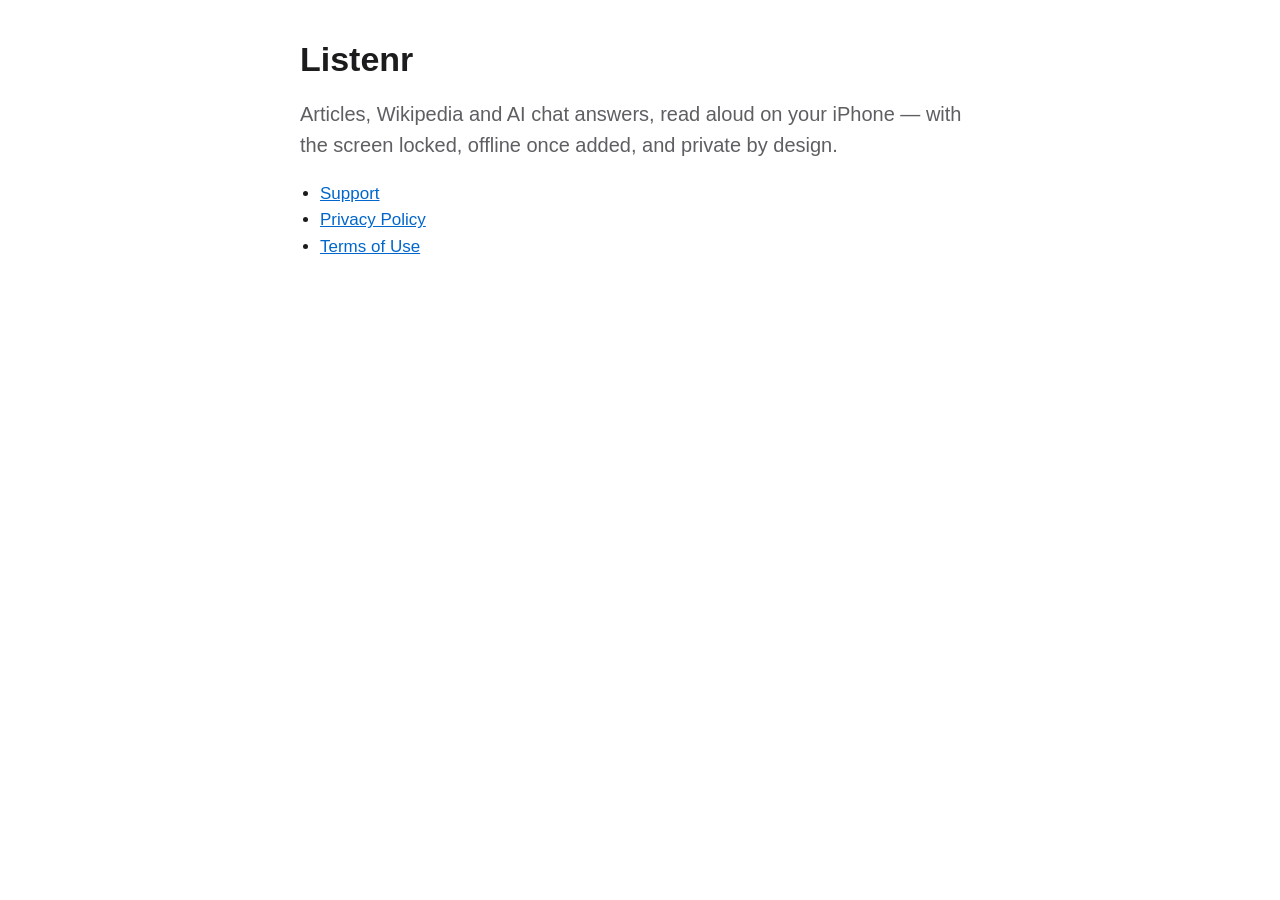
==== index.html @ bde49fee "Add Listenr support, privacy and terms pages Co-Authored-By: Claude Opus 5.5 <noreply@anthropic.com>" ====
<!doctype html>
<html lang="en">
<head>
<meta charset="utf-8">
<meta name="viewport" content="width=device-width, initial-scale=1">
<title>Listenr</title>
<link rel="stylesheet" href="style.css">
</head>
<body>
<main>
<h1>Listenr</h1>
<p class="lead">Articles, Wikipedia and AI chat answers, read aloud on your iPhone — with the screen locked, offline once added, and private by design.</p>
<!-- APP STORE LINK: add the App Store badge here after launch -->
<ul class="links">
<li><a href="support.html">Support</a></li>
<li><a href="privacy.html">Privacy Policy</a></li>
<li><a href="terms.html">Terms of Use</a></li>
</ul>
</main>
</body>
</html>
---- style.css ----
:root {
  color-scheme: light dark;
  --bg: #ffffff;
  --ink: #1c1c1e;
  --muted: #5e5e63;
  --link: #0066cc;
}
@media (prefers-color-scheme: dark) {
  :root { --bg: #000000; --ink: #f2f2f7; --muted: #aeaeb2; --link: #0a84ff; }
}
body {
  margin: 0;
  background: var(--bg);
  color: var(--ink);
  font: 17px/1.55 -apple-system, BlinkMacSystemFont, "Segoe UI", sans-serif;
}
main { max-width: 680px; margin: 0 auto; padding: 32px 16px 64px; }
h1 { font-size: 34px; line-height: 1.15; margin: 8px 0 4px; }
h2 { font-size: 22px; margin: 32px 0 8px; }
h3 { font-size: 18px; margin: 24px 0 4px; }
a { color: var(--link); }
.back, .date { color: var(--muted); margin: 0; }
.lead { font-size: 20px; color: var(--muted); }
.links { padding-left: 20px; }
ol.restrictions li { margin-bottom: 6px; }
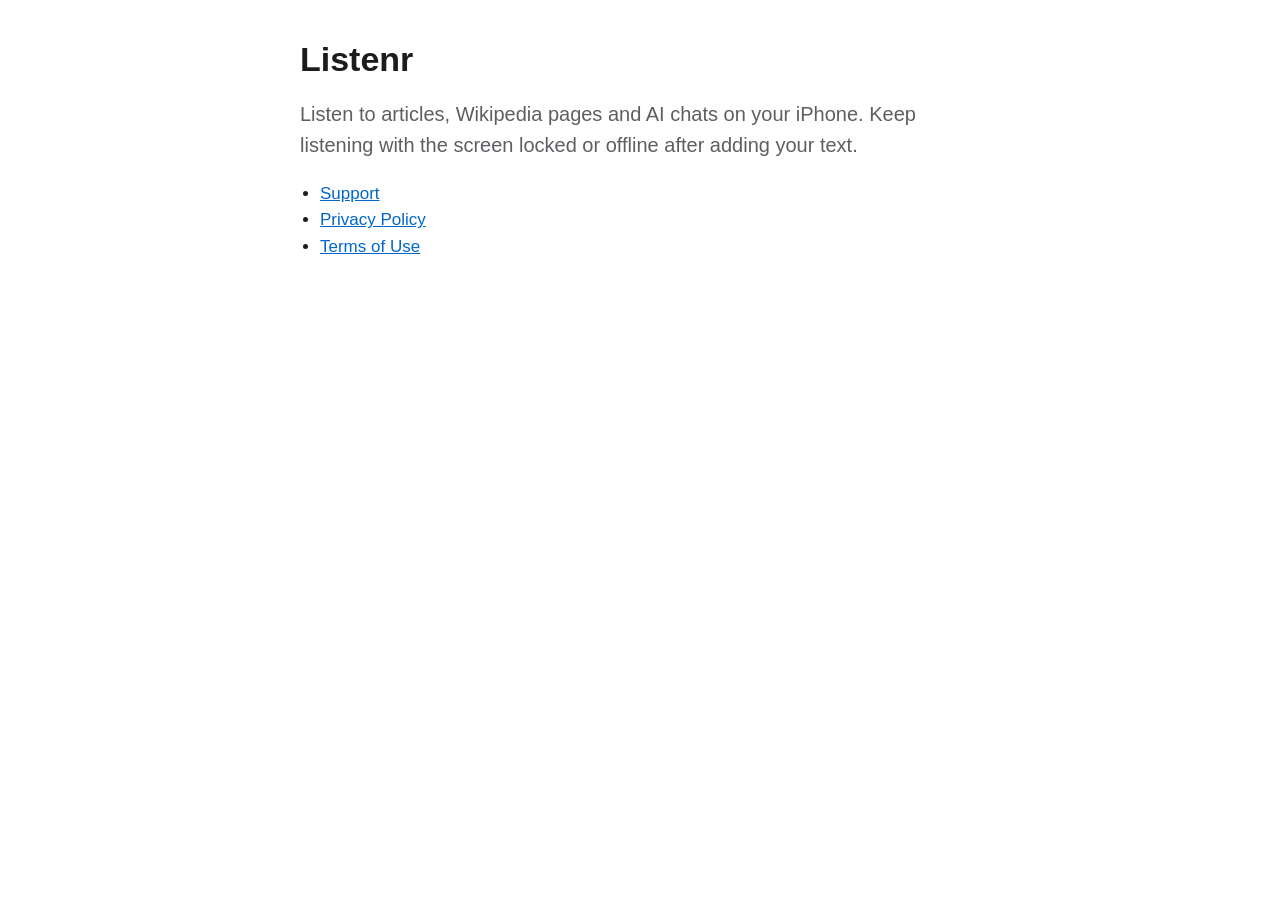
==== commit ad8c61eb: "Update home, privacy and support pages for Listenr 1.0 build 14 Clearer wording, matching the app's " ====
--- a/index.html
+++ b/index.html
@@ -9,7 +9,7 @@
 <body>
 <main>
 <h1>Listenr</h1>
-<p class="lead">Articles, Wikipedia and AI chat answers, read aloud on your iPhone — with the screen locked, offline once added, and private by design.</p>
+<p class="lead">Listen to articles, Wikipedia pages and AI chats on your iPhone. Keep listening with the screen locked or offline after adding your text.</p>
 <!-- APP STORE LINK: add the App Store badge here after launch -->
 <ul class="links">
 <li><a href="support.html">Support</a></li>
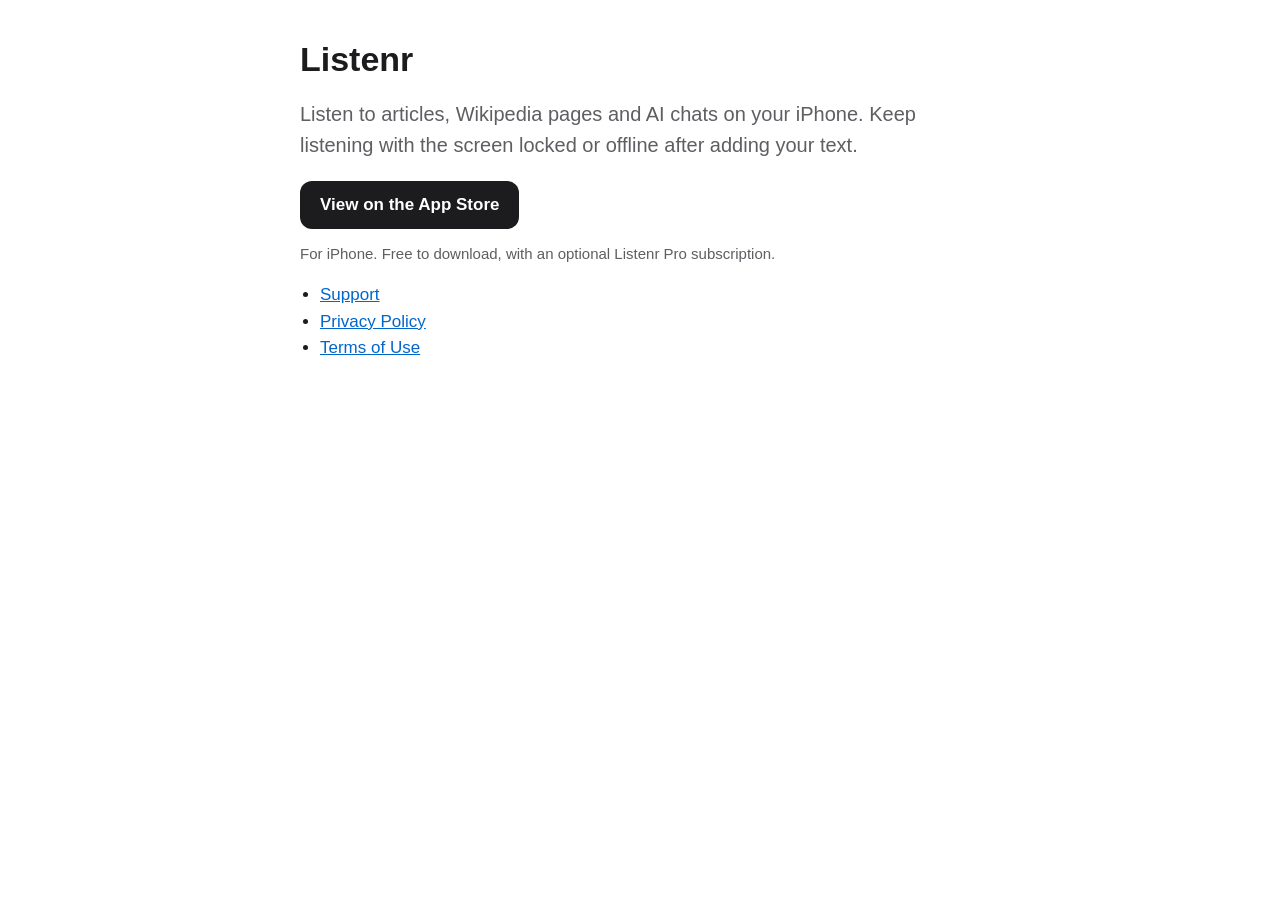
==== commit 46737624: "Add App Store link to the home page Co-Authored-By: Claude Opus 5.5 <noreply@anthropic.com>" ====
--- a/index.html
+++ b/index.html
@@ -3,6 +3,7 @@
 <head>
 <meta charset="utf-8">
 <meta name="viewport" content="width=device-width, initial-scale=1">
+<meta name="apple-itunes-app" content="app-id=6826977800">
 <title>Listenr</title>
 <link rel="stylesheet" href="style.css">
 </head>
@@ -10,7 +11,8 @@
 <main>
 <h1>Listenr</h1>
 <p class="lead">Listen to articles, Wikipedia pages and AI chats on your iPhone. Keep listening with the screen locked or offline after adding your text.</p>
-<!-- APP STORE LINK: add the App Store badge here after launch -->
+<p><a class="store-link" href="https://apps.apple.com/app/id6826977800">View on the App Store</a></p>
+<p class="store-note">For iPhone. Free to download, with an optional Listenr Pro subscription.</p>
 <ul class="links">
 <li><a href="support.html">Support</a></li>
 <li><a href="privacy.html">Privacy Policy</a></li>
--- a/style.css
+++ b/style.css
@@ -21,5 +21,17 @@
 a { color: var(--link); }
 .back, .date { color: var(--muted); margin: 0; }
 .lead { font-size: 20px; color: var(--muted); }
+.store-link {
+  display: inline-flex;
+  align-items: center;
+  min-height: 48px;
+  padding: 0 20px;
+  border-radius: 12px;
+  background: var(--ink);
+  color: var(--bg);
+  font-weight: 600;
+  text-decoration: none;
+}
+.store-note { color: var(--muted); font-size: 15px; margin-top: -4px; }
 .links { padding-left: 20px; }
 ol.restrictions li { margin-bottom: 6px; }
